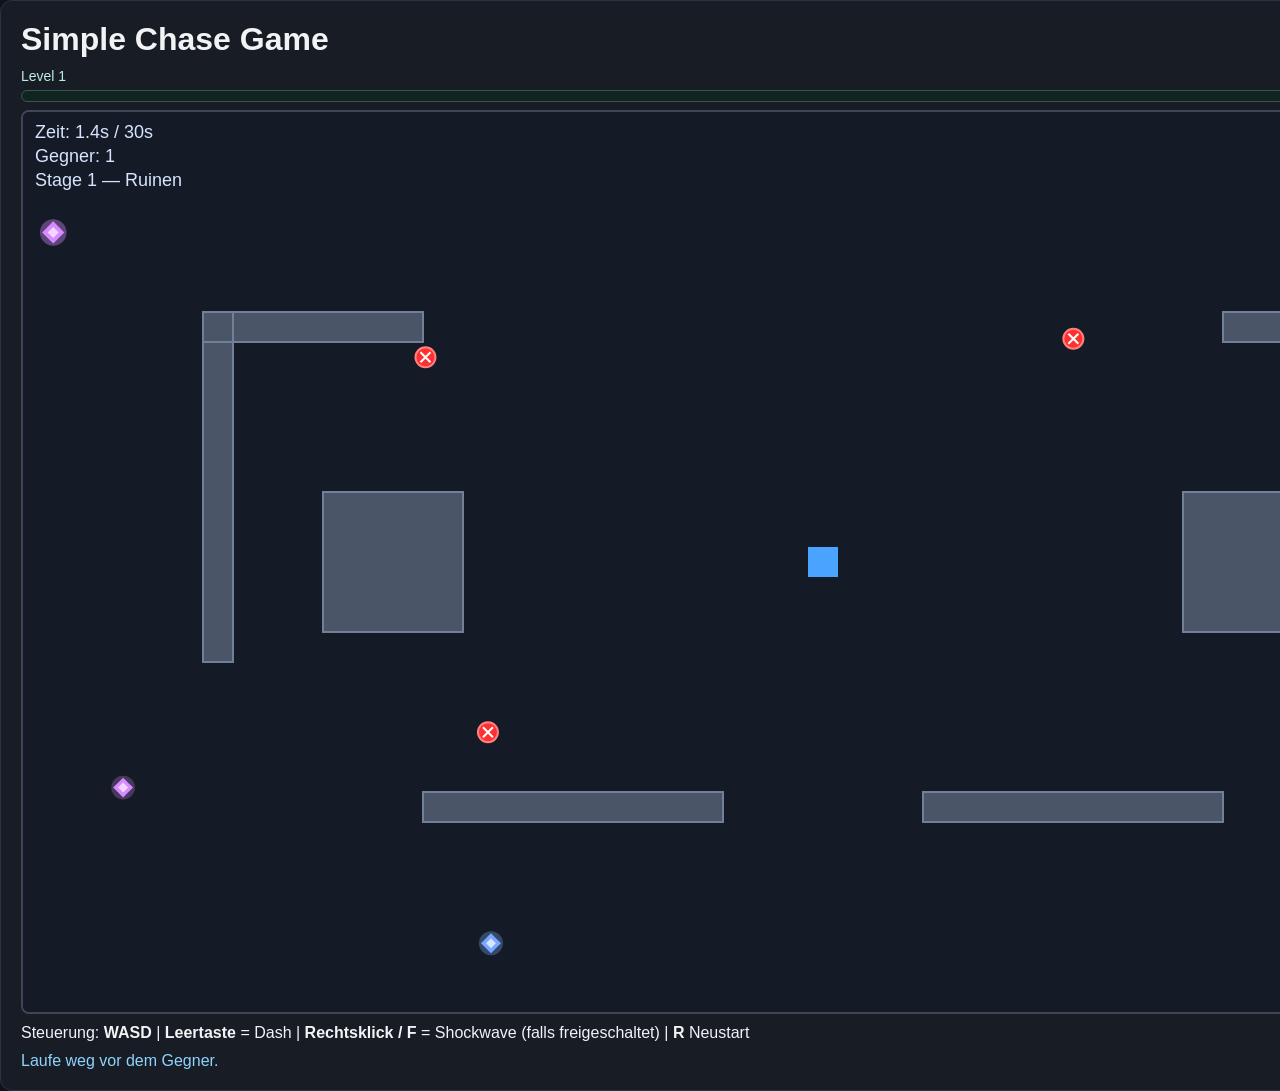
==== roguelike/index.html @ 226599bd "Add files via upload" ====
<!doctype html>
<html lang="de">
<head>
  <meta charset="UTF-8" />
  <meta name="viewport" content="width=device-width, initial-scale=1.0" />
  <title>Simple Chase Game</title>
  <link rel="stylesheet" href="./style.css" />
</head>
<body>
  <main class="container">
    <h1>Simple Chase Game</h1>
    <div class="game-shell">
      <div class="top-ui">
        <div class="bar-label-row">
          <span id="level-label">Level 1</span>
          <span id="shard-label">0 / 6 Shards</span>
        </div>
        <div class="progress-track">
          <div id="shard-bar" class="progress-fill"></div>
        </div>
      </div>

      <canvas id="game" width="1600" height="900" aria-label="2D Spiel"></canvas>

      <div id="levelcomplete-overlay" class="levelcomplete-overlay hidden">
        <div class="levelcomplete-panel">
          <h2 id="lc-title">Stage 1 geschafft!</h2>
          <p id="lc-time-text"></p>
          <p id="lc-next-text"></p>
          <button id="lc-continue" class="lc-continue-btn" type="button">Weiter → (Enter)</button>
        </div>
      </div>

      <div id="powerup-overlay" class="powerup-overlay hidden">
        <div class="powerup-panel">
          <h2>Power-Up waehlen</h2>
          <p class="powerup-sub">Waehle 1 Option (Taste 1/2 oder Klick)</p>
          <div class="powerup-options">
            <button id="powerup-option-1" class="powerup-option" type="button"></button>
            <button id="powerup-option-2" class="powerup-option" type="button"></button>
          </div>
        </div>
      </div>

      <div class="bottom-ui">
        <div class="dash-box">
          <div id="dash-label" class="dash-label">Dash bereit</div>
          <div class="progress-track dash-track">
            <div id="dash-bar" class="progress-fill dash-fill"></div>
          </div>
        </div>
        <div id="shockwave-box" class="dash-box shockwave-box hidden">
          <div id="shockwave-label" class="dash-label">Shockwave bereit</div>
          <div class="progress-track shockwave-track">
            <div id="shockwave-bar" class="progress-fill shockwave-fill"></div>
          </div>
        </div>
      </div>
    </div>
    <p class="hint">Steuerung: <strong>WASD</strong> | <strong>Leertaste</strong> = Dash | <strong>Rechtsklick / F</strong> = Shockwave (falls freigeschaltet) | <strong>R</strong> Neustart</p>
    <p id="status" class="status">Laufe weg vor dem Gegner.</p>
  </main>

  <script src="./script.js"></script>
</body>
</html>
---- roguelike/style.css ----
* {
  box-sizing: border-box;
}

body {
  margin: 0;
  min-height: 100vh;
  display: grid;
  place-items: center;
  background: #101218;
  color: #f2f3f5;
  font-family: Arial, Helvetica, sans-serif;
}

.container {
  width: fit-content;
  padding: 20px;
  border: 1px solid #2c3240;
  border-radius: 12px;
  background: #181c25;
}

h1 {
  margin: 0 0 10px;
}

.game-shell {
  position: relative;
  width: fit-content;
}

.powerup-overlay {
  position: absolute;
  inset: 0;
  display: grid;
  place-items: center;
  background: rgba(7, 10, 16, 0.72);
  border-radius: 8px;
  z-index: 4;
}

.hidden {
  display: none !important;
}

.powerup-panel {
  width: min(920px, 92%);
  padding: 16px;
  border: 1px solid #3b4864;
  border-radius: 12px;
  background: rgba(18, 25, 39, 0.96);
}

.powerup-panel h2 {
  margin: 0 0 6px;
  color: #e6efff;
}

.powerup-sub {
  margin: 0 0 12px;
  color: #b3c7eb;
  font-size: 14px;
}

.powerup-options {
  display: grid;
  grid-template-columns: 1fr 1fr;
  gap: 12px;
}

.powerup-option {
  text-align: left;
  border: 1px solid #465a81;
  border-radius: 10px;
  background: #132420;
  color: #dbe7ff;
  padding: 12px;
  cursor: pointer;
}

.powerup-option:hover {
  border-color: #72a7ff;
  background: #1c2f2a;
}

.powerup-option strong {
  display: block;
  margin-bottom: 4px;
  font-size: 16px;
}

.powerup-option.common {
  border-color: #3f907f;
  background: #132a24;
}

.powerup-option.common:hover {
  border-color: #6eeed8;
  background: #1a3a32;
}

.powerup-option.rare {
  border-color: #b8742b;
  background: #2d1b10;
}

.powerup-option.rare:hover {
  border-color: #ffad59;
  background: #412714;
}

.powerup-rarity {
  display: inline-block;
  margin-bottom: 6px;
  padding: 2px 7px;
  border-radius: 999px;
  font-size: 11px;
  text-transform: uppercase;
  letter-spacing: 0.4px;
  background: #1f5448;
  color: #bcfff0;
}

.powerup-option.rare .powerup-rarity {
  background: #7a3f11;
  color: #ffd4aa;
}

.powerup-option.epic {
  border-color: #9b3fc4;
  background: #1e0e2e;
}

.powerup-option.epic:hover {
  border-color: #d68bff;
  background: #2e1545;
}

.powerup-option.epic .powerup-rarity {
  background: #5c1a80;
  color: #f0c0ff;
}

canvas {
  display: block;
  border: 2px solid #3f4658;
  border-radius: 8px;
  background: #0f131b;
}

.top-ui {
  margin: 0 0 8px;
}

.bar-label-row {
  display: flex;
  justify-content: space-between;
  margin-bottom: 6px;
  font-size: 14px;
  color: #bcece0;
}

.progress-track {
  width: 100%;
  height: 12px;
  border-radius: 999px;
  border: 1px solid #33584f;
  background: #11241f;
  overflow: hidden;
}

.progress-fill {
  width: 0%;
  height: 100%;
  background: linear-gradient(90deg, #5dffe3, #cffff7);
  transition: width 0.12s linear;
}

.bottom-ui {
  position: absolute;
  right: 16px;
  bottom: 16px;
  pointer-events: none;
  display: grid;
  gap: 10px;
}

.dash-box {
  width: 260px;
  padding: 8px 10px;
  border: 1px solid #34445f;
  border-radius: 10px;
  background: rgba(10, 16, 26, 0.75);
}

.dash-label {
  margin-bottom: 6px;
  font-size: 13px;
  color: #c7d8ff;
}

.dash-track {
  border-color: #3b4a66;
  background: #12192a;
}

.dash-fill {
  background: linear-gradient(90deg, #4aa3ff, #9cc7ff);
}

.shockwave-box {
  border-color: #6b4a2a;
  background: rgba(28, 16, 8, 0.82);
}

.shockwave-track {
  border-color: #7a542f;
  background: #2b1c10;
}

.shockwave-fill {
  background: linear-gradient(90deg, #ff9a3d, #ffd39a);
}

.levelcomplete-overlay {
  position: absolute;
  inset: 0;
  display: grid;
  place-items: center;
  background: rgba(7, 10, 16, 0.80);
  border-radius: 8px;
  z-index: 5;
}

.levelcomplete-panel {
  width: min(560px, 90%);
  padding: 32px;
  border: 1px solid #4a7a4a;
  border-radius: 14px;
  background: rgba(12, 22, 14, 0.97);
  text-align: center;
}

.levelcomplete-panel h2 {
  margin: 0 0 12px;
  font-size: 28px;
  color: #7fffb2;
}

.levelcomplete-panel p {
  margin: 6px 0;
  color: #b3e8c7;
  font-size: 16px;
}

.lc-continue-btn {
  margin-top: 20px;
  padding: 10px 28px;
  border: 1px solid #4aaa6a;
  border-radius: 8px;
  background: #1a3a24;
  color: #afffcc;
  font-size: 16px;
  cursor: pointer;
}

.lc-continue-btn:hover {
  background: #2a5a38;
  border-color: #7fffb2;
}

.hint,
.status {
  margin: 10px 0 0;
}

.status {
  color: #8fd3ff;
}
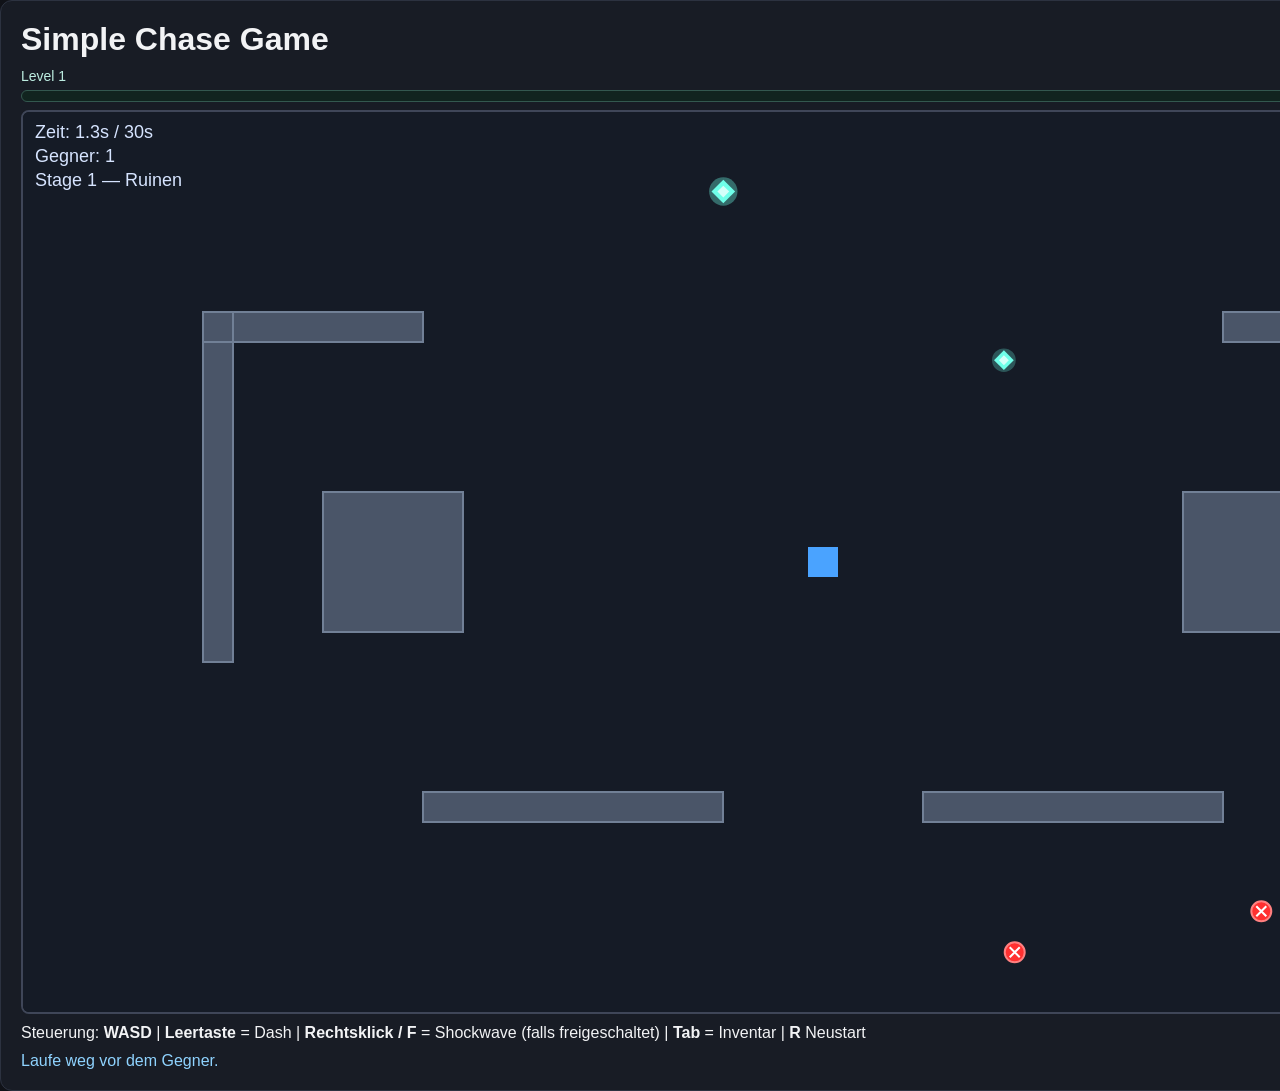
==== commit c26eb992: "Add files via upload" ====
--- a/roguelike/index.html
+++ b/roguelike/index.html
@@ -31,6 +31,15 @@
         </div>
       </div>
 
+      <div id="inventory-overlay" class="inventory-overlay hidden">
+        <div class="inventory-panel">
+          <h2>Inventar</h2>
+          <p class="inventory-sub">Tab schliessen</p>
+          <div id="inventory-list" class="inventory-list"></div>
+          <p id="inventory-empty" class="inventory-empty hidden">Noch keine Upgrades gesammelt.</p>
+        </div>
+      </div>
+
       <div id="powerup-overlay" class="powerup-overlay hidden">
         <div class="powerup-panel">
           <h2>Power-Up waehlen</h2>
@@ -57,7 +66,7 @@
         </div>
       </div>
     </div>
-    <p class="hint">Steuerung: <strong>WASD</strong> | <strong>Leertaste</strong> = Dash | <strong>Rechtsklick / F</strong> = Shockwave (falls freigeschaltet) | <strong>R</strong> Neustart</p>
+    <p class="hint">Steuerung: <strong>WASD</strong> | <strong>Leertaste</strong> = Dash | <strong>Rechtsklick / F</strong> = Shockwave (falls freigeschaltet) | <strong>Tab</strong> = Inventar | <strong>R</strong> Neustart</p>
     <p id="status" class="status">Laufe weg vor dem Gegner.</p>
   </main>
 
--- a/roguelike/style.css
+++ b/roguelike/style.css
@@ -222,6 +222,92 @@
   background: linear-gradient(90deg, #ff9a3d, #ffd39a);
 }
 
+.inventory-overlay {
+  position: absolute;
+  inset: 0;
+  display: grid;
+  place-items: center;
+  background: rgba(7, 10, 16, 0.80);
+  border-radius: 8px;
+  z-index: 6;
+}
+
+.inventory-panel {
+  width: min(1100px, 94%);
+  max-height: 80vh;
+  padding: 24px 28px;
+  border: 1px solid #3b4864;
+  border-radius: 14px;
+  background: rgba(12, 16, 26, 0.97);
+  overflow-y: auto;
+}
+
+.inventory-panel h2 {
+  margin: 0 0 4px;
+  font-size: 22px;
+  color: #d6e4ff;
+}
+
+.inventory-sub {
+  margin: 0 0 16px;
+  font-size: 13px;
+  color: #607090;
+}
+
+.inventory-list {
+  display: grid;
+  grid-template-columns: repeat(auto-fill, minmax(220px, 1fr));
+  gap: 10px;
+}
+
+.inventory-item {
+  padding: 10px 12px;
+  border-radius: 9px;
+  border: 1px solid #465a81;
+  background: #0e1520;
+}
+
+.inventory-item.common  { border-color: #3f907f; background: #0d1e1a; }
+.inventory-item.rare    { border-color: #b8742b; background: #1c1008; }
+.inventory-item.epic    { border-color: #9b3fc4; background: #160a22; }
+
+.inventory-item-header {
+  display: flex;
+  align-items: center;
+  gap: 8px;
+  margin-bottom: 4px;
+}
+
+.inventory-item-name {
+  font-size: 14px;
+  font-weight: bold;
+  color: #d6e4ff;
+  flex: 1;
+}
+
+.inventory-item-count {
+  font-size: 13px;
+  font-weight: bold;
+  padding: 1px 7px;
+  border-radius: 999px;
+  background: #1e2d45;
+  color: #8fb8ff;
+}
+
+.inventory-item.epic .inventory-item-count { background: #2e1050; color: #d68bff; }
+.inventory-item.rare .inventory-item-count { background: #2e1800; color: #ffad59; }
+
+.inventory-item-desc {
+  font-size: 12px;
+  color: #7a90b0;
+}
+
+.inventory-empty {
+  color: #506070;
+  font-size: 14px;
+  margin: 0;
+}
+
 .levelcomplete-overlay {
   position: absolute;
   inset: 0;
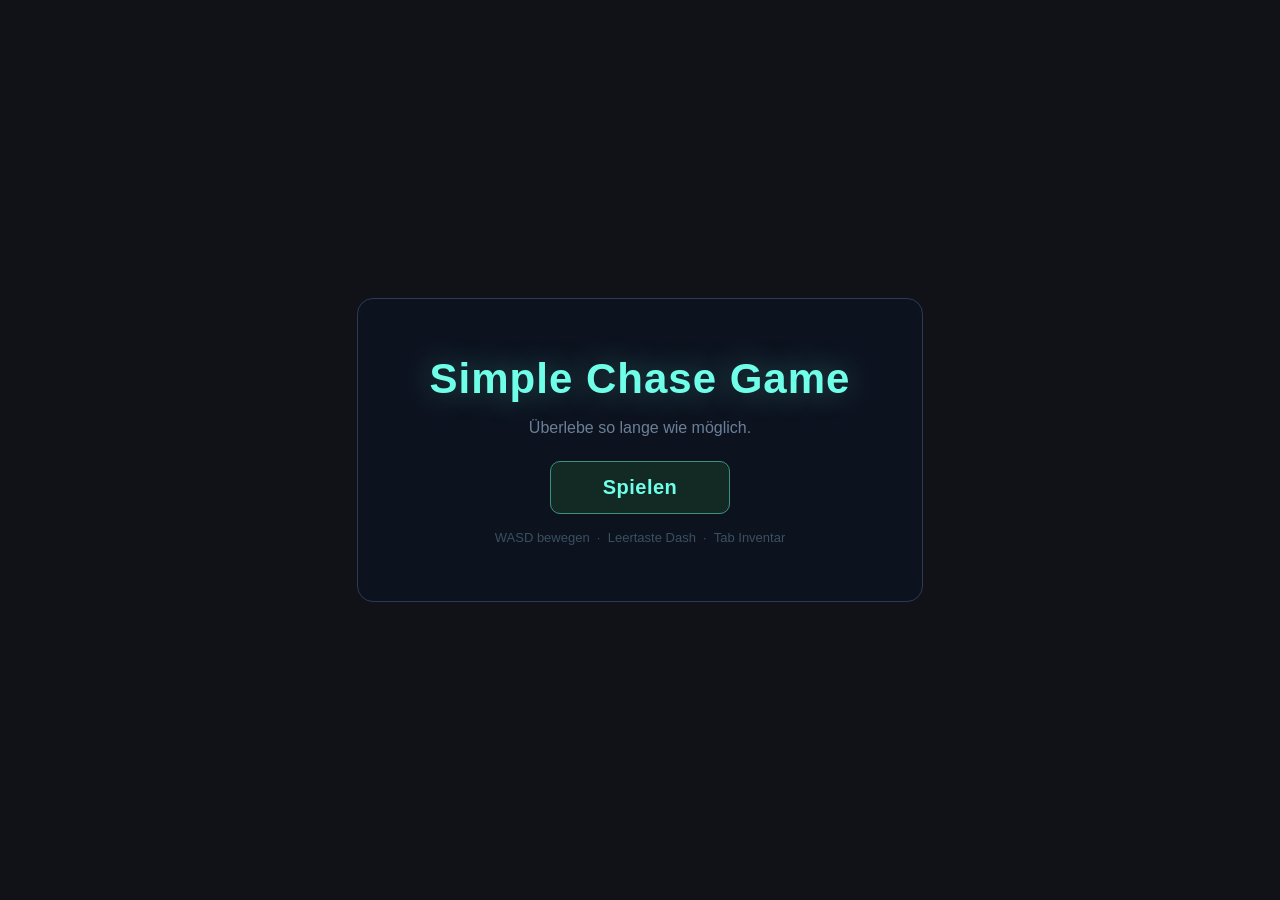
==== commit 29f1c5d8: "Add files via upload" ====
--- a/roguelike/index.html
+++ b/roguelike/index.html
@@ -7,7 +7,20 @@
   <link rel="stylesheet" href="./style.css" />
 </head>
 <body>
-  <main class="container">
+
+  <div id="startmenu" class="startmenu-screen">
+    <div class="startmenu-panel">
+      <h2 class="startmenu-title">Simple Chase Game</h2>
+      <p id="startmenu-sub" class="startmenu-sub">Überlebe so lange wie möglich.</p>
+      <p id="startmenu-gameover" class="startmenu-gameover hidden"></p>
+      <button id="startmenu-btn" class="startmenu-btn" type="button">Spielen</button>
+      <p class="startmenu-controls">WASD bewegen &nbsp;·&nbsp; Leertaste Dash &nbsp;·&nbsp; Tab Inventar</p>
+    </div>
+  </div>
+
+  <div id="transition-overlay" class="transition-overlay"></div>
+
+  <main id="game-container" class="container hidden">
     <h1>Simple Chase Game</h1>
     <div class="game-shell">
       <div class="top-ui">
--- a/roguelike/style.css
+++ b/roguelike/style.css
@@ -355,6 +355,108 @@
   border-color: #7fffb2;
 }
 
+.startmenu-screen {
+  position: fixed;
+  inset: 0;
+  display: grid;
+  place-items: center;
+  background: #101218;
+  z-index: 100;
+  opacity: 1;
+  transition: opacity 0.3s ease;
+}
+
+.startmenu-screen.hidden {
+  display: none !important;
+}
+
+.startmenu-screen.fade-in {
+  animation: menuFadeIn 0.4s ease forwards;
+}
+
+@keyframes menuFadeIn {
+  from { opacity: 0; }
+  to   { opacity: 1; }
+}
+
+.startmenu-panel {
+  display: flex;
+  flex-direction: column;
+  align-items: center;
+  gap: 16px;
+  padding: 56px 72px;
+  border: 1px solid #2c3a58;
+  border-radius: 16px;
+  background: rgba(14, 19, 32, 0.98);
+}
+
+.startmenu-title {
+  margin: 0;
+  font-size: 42px;
+  font-weight: bold;
+  color: #6fffe9;
+  letter-spacing: 1px;
+  text-shadow: 0 0 32px rgba(111, 255, 233, 0.35);
+}
+
+.startmenu-sub {
+  margin: 0;
+  font-size: 16px;
+  color: #6a8099;
+}
+
+.startmenu-btn {
+  margin-top: 8px;
+  padding: 14px 52px;
+  border: 1px solid #3f907f;
+  border-radius: 10px;
+  background: #132a24;
+  color: #6fffe9;
+  font-size: 20px;
+  font-weight: bold;
+  cursor: pointer;
+  letter-spacing: 0.5px;
+  transition: background 0.15s, border-color 0.15s, box-shadow 0.15s;
+}
+
+.startmenu-btn:hover {
+  background: #1e3e32;
+  border-color: #6fffe9;
+  box-shadow: 0 0 18px rgba(111, 255, 233, 0.2);
+}
+
+.startmenu-controls {
+  margin: 0;
+  font-size: 13px;
+  color: #3a5060;
+}
+
+.startmenu-gameover {
+  margin: 0;
+  font-size: 15px;
+  color: #ff6b6b;
+  font-weight: bold;
+}
+
+.transition-overlay {
+  position: fixed;
+  inset: 0;
+  pointer-events: none;
+  z-index: 99;
+  background: transparent;
+}
+
+.transition-overlay.death-animate {
+  animation: deathFade 1.1s ease forwards;
+}
+
+@keyframes deathFade {
+  0%   { background: rgba(180, 0, 0, 0); }
+  20%  { background: rgba(180, 0, 0, 0.65); }
+  55%  { background: rgba(10, 0, 0, 0.92); }
+  100% { background: rgba(10, 0, 0, 0.98); }
+}
+
 .hint,
 .status {
   margin: 10px 0 0;
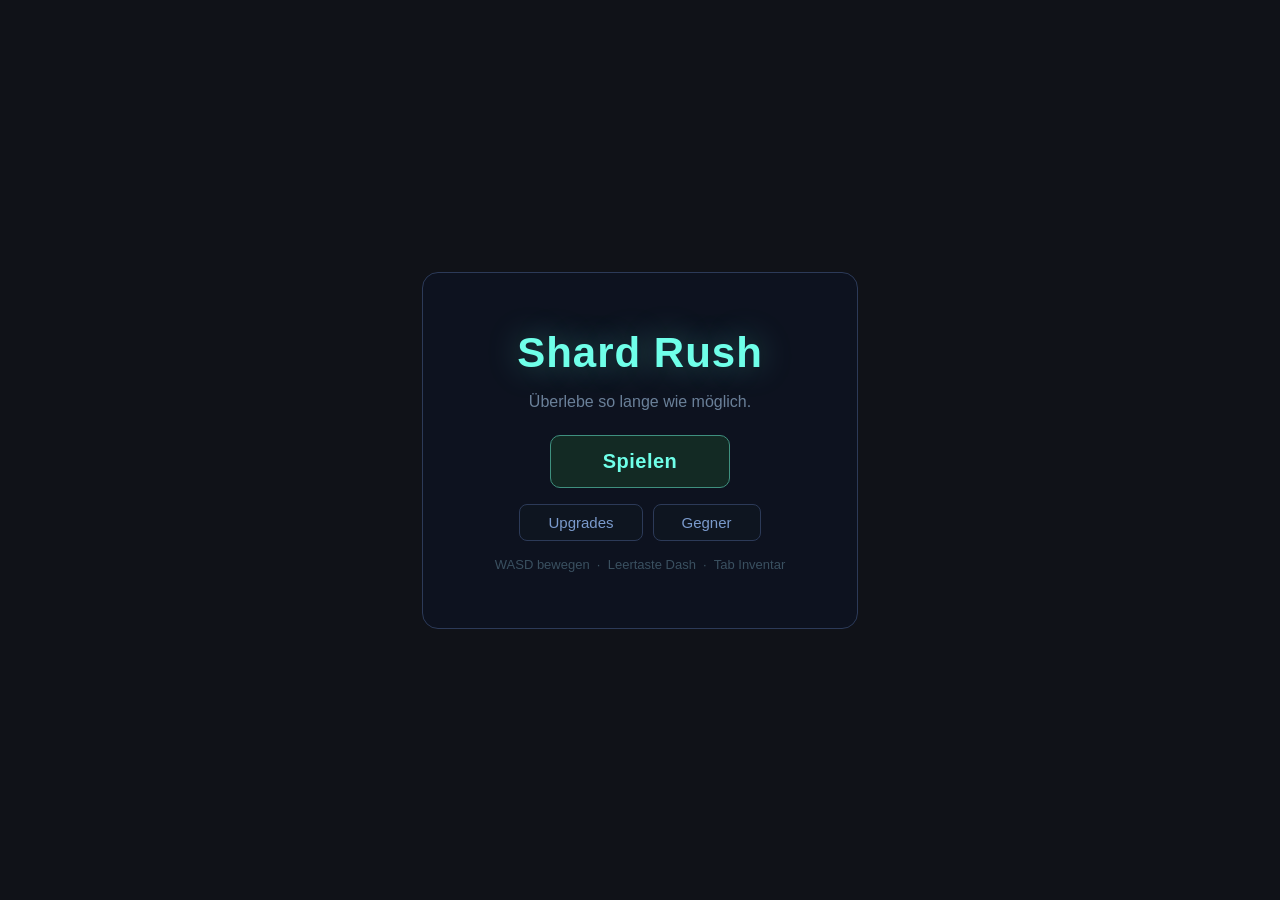
==== commit c119e397: "lokale änderungen" ====
--- a/roguelike/index.html
+++ b/roguelike/index.html
@@ -3,25 +3,51 @@
 <head>
   <meta charset="UTF-8" />
   <meta name="viewport" content="width=device-width, initial-scale=1.0" />
-  <title>Simple Chase Game</title>
+  <title>Shard Rush</title>
   <link rel="stylesheet" href="./style.css" />
 </head>
 <body>
 
   <div id="startmenu" class="startmenu-screen">
     <div class="startmenu-panel">
-      <h2 class="startmenu-title">Simple Chase Game</h2>
+      <h2 class="startmenu-title">Shard Rush</h2>
       <p id="startmenu-sub" class="startmenu-sub">Überlebe so lange wie möglich.</p>
       <p id="startmenu-gameover" class="startmenu-gameover hidden"></p>
       <button id="startmenu-btn" class="startmenu-btn" type="button">Spielen</button>
+      <div class="startmenu-guide-btns">
+        <button id="btn-show-upgrades" class="startmenu-guide-btn" type="button">Upgrades</button>
+        <button id="btn-show-enemies"  class="startmenu-guide-btn" type="button">Gegner</button>
+      </div>
       <p class="startmenu-controls">WASD bewegen &nbsp;·&nbsp; Leertaste Dash &nbsp;·&nbsp; Tab Inventar</p>
+    </div>
+  </div>
+
+  <!-- Upgrade guide overlay -->
+  <div id="upgrade-guide-overlay" class="guide-overlay hidden">
+    <div class="guide-panel">
+      <div class="guide-header">
+        <h2>Alle Upgrades</h2>
+        <button id="upgrade-guide-close" class="guide-close-btn" type="button">✕</button>
+      </div>
+      <div id="upgrade-guide-list" class="upgrade-guide-list"></div>
+    </div>
+  </div>
+
+  <!-- Enemy guide overlay -->
+  <div id="enemy-guide-overlay" class="guide-overlay hidden">
+    <div class="guide-panel">
+      <div class="guide-header">
+        <h2>Alle Gegner</h2>
+        <button id="enemy-guide-close" class="guide-close-btn" type="button">✕</button>
+      </div>
+      <div id="enemy-guide-list" class="enemy-guide-list"></div>
     </div>
   </div>
 
   <div id="transition-overlay" class="transition-overlay"></div>
 
   <main id="game-container" class="container hidden">
-    <h1>Simple Chase Game</h1>
+    <h1>Shard Rush</h1>
     <div class="game-shell">
       <div class="top-ui">
         <div class="bar-label-row">
@@ -33,7 +59,16 @@
         </div>
       </div>
 
-      <canvas id="game" width="1600" height="900" aria-label="2D Spiel"></canvas>
+      <canvas id="game" width="1520" height="855" aria-label="2D Spiel"></canvas>
+
+      <div id="congrats-overlay" class="congrats-overlay hidden">
+        <div class="congrats-panel">
+          <h2 class="congrats-title">Shard Rush durchgespielt!</h2>
+          <p class="congrats-sub">Alle 10 Stages überlebt. Respekt.</p>
+          <p id="congrats-stats" class="congrats-stats"></p>
+          <button id="congrats-btn" class="congrats-btn" type="button">Nochmal spielen</button>
+        </div>
+      </div>
 
       <div id="levelcomplete-overlay" class="levelcomplete-overlay hidden">
         <div class="levelcomplete-panel">
@@ -85,4 +120,4 @@
 
   <script src="./script.js"></script>
 </body>
-</html>
+</html>
--- a/roguelike/style.css
+++ b/roguelike/style.css
@@ -141,6 +141,26 @@
   color: #f0c0ff;
 }
 
+.powerup-option.legendary {
+  border-color: #c8a000;
+  background: #1a1400;
+}
+
+.powerup-option.legendary:hover {
+  border-color: #ffe566;
+  background: #2a2000;
+}
+
+.powerup-option.legendary .powerup-rarity {
+  background: #7a5000;
+  color: #ffe080;
+}
+
+.inventory-item.legendary { border-color: #c8a000; background: #141000; }
+.inventory-item.legendary .inventory-item-count { background: #3a2800; color: #ffe080; }
+
+.upgrade-guide-item.legendary { border-color: #c8a000; background: #141000; }
+
 canvas {
   display: block;
   border: 2px solid #3f4658;
@@ -306,6 +326,67 @@
   color: #506070;
   font-size: 14px;
   margin: 0;
+}
+
+.congrats-overlay {
+  position: absolute;
+  inset: 0;
+  display: grid;
+  place-items: center;
+  background: rgba(7, 10, 16, 0.92);
+  border-radius: 8px;
+  z-index: 10;
+}
+
+.congrats-panel {
+  width: min(620px, 92%);
+  padding: 48px 56px;
+  border: 1px solid #c8a000;
+  border-radius: 16px;
+  background: rgba(20, 16, 4, 0.98);
+  text-align: center;
+  display: flex;
+  flex-direction: column;
+  align-items: center;
+  gap: 14px;
+}
+
+.congrats-title {
+  margin: 0;
+  font-size: 32px;
+  color: #ffe566;
+  text-shadow: 0 0 28px rgba(255, 220, 50, 0.4);
+}
+
+.congrats-sub {
+  margin: 0;
+  font-size: 16px;
+  color: #c8a850;
+}
+
+.congrats-stats {
+  margin: 0;
+  font-size: 15px;
+  color: #a08840;
+}
+
+.congrats-btn {
+  margin-top: 8px;
+  padding: 12px 44px;
+  border: 1px solid #c8a000;
+  border-radius: 10px;
+  background: #2a2000;
+  color: #ffe566;
+  font-size: 18px;
+  font-weight: bold;
+  cursor: pointer;
+  transition: background 0.15s, border-color 0.15s, box-shadow 0.15s;
+}
+
+.congrats-btn:hover {
+  background: #3a2e00;
+  border-color: #ffe566;
+  box-shadow: 0 0 18px rgba(255, 220, 50, 0.25);
 }
 
 .levelcomplete-overlay {
@@ -425,6 +506,189 @@
   box-shadow: 0 0 18px rgba(111, 255, 233, 0.2);
 }
 
+.startmenu-guide-btns {
+  display: flex;
+  gap: 10px;
+}
+
+.startmenu-guide-btn {
+  padding: 9px 28px;
+  border: 1px solid #2c3a58;
+  border-radius: 8px;
+  background: #0e1520;
+  color: #7a9acc;
+  font-size: 15px;
+  cursor: pointer;
+  transition: background 0.15s, border-color 0.15s;
+}
+
+.startmenu-guide-btn:hover {
+  background: #162035;
+  border-color: #4a7aaa;
+  color: #aaceff;
+}
+
+/* ── Guide overlays ── */
+.guide-overlay {
+  position: fixed;
+  inset: 0;
+  display: grid;
+  place-items: center;
+  background: rgba(5, 8, 14, 0.88);
+  z-index: 200;
+  padding: 24px;
+}
+
+.guide-panel {
+  width: min(1100px, 96%);
+  max-height: 88vh;
+  padding: 28px 32px;
+  border: 1px solid #2c3a58;
+  border-radius: 14px;
+  background: rgba(10, 14, 24, 0.98);
+  display: flex;
+  flex-direction: column;
+  gap: 18px;
+  overflow: hidden;
+}
+
+.guide-header {
+  display: flex;
+  align-items: center;
+  justify-content: space-between;
+  flex-shrink: 0;
+}
+
+.guide-header h2 {
+  margin: 0;
+  font-size: 22px;
+  color: #d6e4ff;
+}
+
+.guide-close-btn {
+  padding: 4px 12px;
+  border: 1px solid #3a4a66;
+  border-radius: 6px;
+  background: #141c2e;
+  color: #7a9acc;
+  font-size: 16px;
+  cursor: pointer;
+}
+
+.guide-close-btn:hover {
+  background: #1e2c46;
+  border-color: #6a9acc;
+  color: #aaceff;
+}
+
+/* Upgrade guide list */
+.upgrade-guide-list {
+  display: grid;
+  grid-template-columns: repeat(auto-fill, minmax(240px, 1fr));
+  gap: 10px;
+  overflow-y: auto;
+}
+
+.upgrade-guide-item {
+  padding: 10px 13px;
+  border-radius: 9px;
+  border: 1px solid #465a81;
+  background: #0e1520;
+}
+
+.upgrade-guide-item.common { border-color: #3f907f; background: #0d1e1a; }
+.upgrade-guide-item.rare   { border-color: #b8742b; background: #1c1008; }
+.upgrade-guide-item.epic   { border-color: #9b3fc4; background: #160a22; }
+
+.upgrade-guide-item.rare .powerup-rarity   { background: #7a3f11; color: #ffd4aa; }
+.upgrade-guide-item.epic .powerup-rarity   { background: #5c1a80; color: #f0c0ff; }
+.upgrade-guide-item.legendary .powerup-rarity { background: #7a5000; color: #ffe080; }
+
+.upgrade-guide-item-title {
+  display: flex;
+  align-items: center;
+  gap: 7px;
+  margin-bottom: 5px;
+}
+
+.upgrade-guide-item-title strong {
+  font-size: 14px;
+  color: #d6e4ff;
+}
+
+.upgrade-guide-item-desc {
+  font-size: 12px;
+  color: #7a90b0;
+  margin: 0;
+}
+
+.upgrade-guide-item-req {
+  font-size: 11px;
+  color: #506070;
+  margin: 4px 0 0;
+  font-style: italic;
+}
+
+/* Enemy guide list */
+.enemy-guide-list {
+  display: grid;
+  grid-template-columns: repeat(auto-fill, minmax(280px, 1fr));
+  gap: 12px;
+  overflow-y: auto;
+}
+
+.enemy-guide-item {
+  display: flex;
+  gap: 14px;
+  align-items: flex-start;
+  padding: 12px 14px;
+  border: 1px solid #2c3a54;
+  border-radius: 10px;
+  background: #0b1020;
+}
+
+.enemy-guide-icon {
+  flex-shrink: 0;
+  width: 36px;
+  height: 36px;
+  border-radius: 4px;
+  display: flex;
+  align-items: center;
+  justify-content: center;
+}
+
+.enemy-guide-info { flex: 1; }
+
+.enemy-guide-name {
+  font-size: 14px;
+  font-weight: bold;
+  color: #d6e4ff;
+  margin: 0 0 3px;
+}
+
+.enemy-guide-stage {
+  display: inline-block;
+  font-size: 11px;
+  color: #506070;
+  margin-bottom: 5px;
+}
+
+.enemy-guide-desc {
+  font-size: 12px;
+  color: #7a90b0;
+  margin: 0;
+}
+
+.enemy-guide-tag {
+  display: inline-block;
+  margin-top: 5px;
+  padding: 1px 7px;
+  border-radius: 999px;
+  font-size: 10px;
+  background: #1a2030;
+  color: #6080a0;
+}
+
 .startmenu-controls {
   margin: 0;
   font-size: 13px;
@@ -464,4 +728,4 @@
 
 .status {
   color: #8fd3ff;
-}
+}
